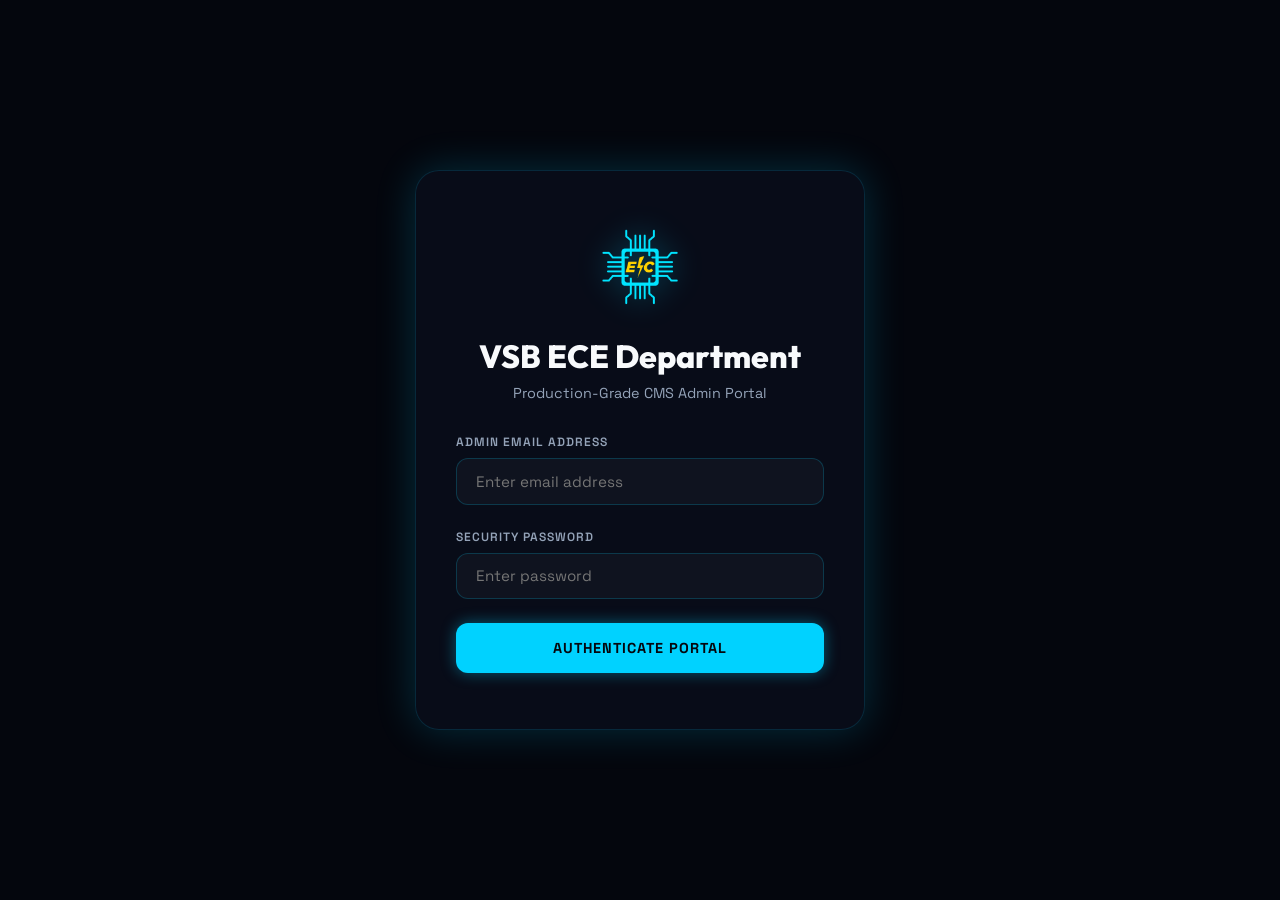
==== admin.html @ 3b93ac90 "feat(coordinators): replace coordinator role with phone number and email id" ====
<!DOCTYPE html>
<html lang="en">
<head>
    <meta charset="UTF-8">
    <meta name="viewport" content="width=device-width, initial-scale=1.0">
    <title>Production-Grade CMS Admin Dashboard | VSB ECE</title>
    <link href="https://fonts.googleapis.com/css2?family=Outfit:wght@300;400;500;600;700;800;900&family=Space+Grotesk:wght@300;400;500;600;700&display=swap" rel="stylesheet">
    <style>
        :root {
            --bg-dark: #05070e;
            --bg-card: rgba(10, 16, 30, 0.7);
            --border-card: rgba(0, 210, 255, 0.15);
            --accent-blue: #0055ff;
            --accent-cyan: #00d2ff;
            --accent-green: #10b981;
            --accent-red: #ef4444;
            --text-primary: #f8fafc;
            --text-secondary: #94a3b8;
            --text-glow: 0 0 15px rgba(0, 210, 255, 0.4);
            --card-glow: 0 10px 30px rgba(0, 0, 0, 0.6);
        }

        * {
            margin: 0;
            padding: 0;
            box-sizing: border-box;
            font-family: 'Space Grotesk', sans-serif;
        }

        body {
            background-color: var(--bg-dark);
            color: var(--text-primary);
            overflow-x: hidden;
            display: flex;
            min-height: 100vh;
        }

        /* Background grid effect */
        body::before {
            content: "";
            position: fixed;
            top: 0;
            left: 0;
            width: 100%;
            height: 100%;
            background: linear-gradient(rgba(0, 210, 255, 0.02) 1px, transparent 1px),
                        linear-gradient(90deg, rgba(0, 210, 255, 0.02) 1px, transparent 1px);
            background-size: 30px 30px;
            pointer-events: none;
            z-index: -1;
        }

        /* 1. Login View Overlay */
        #login-overlay {
            position: fixed;
            top: 0;
            left: 0;
            width: 100vw;
            height: 100vh;
            background: rgba(5, 7, 14, 0.95);
            -webkit-backdrop-filter: blur(20px);
            backdrop-filter: blur(20px);
            z-index: 2000;
            display: flex;
            align-items: center;
            justify-content: center;
        }

        .login-card {
            background: var(--bg-card);
            border: 1px solid var(--border-card);
            border-radius: 24px;
            padding: 3.5rem 2.5rem;
            max-width: 450px;
            width: 90%;
            box-shadow: 0 0 40px rgba(0, 210, 255, 0.2);
            text-align: center;
        }

        .login-card h2 {
            font-family: 'Outfit', sans-serif;
            font-size: 2rem;
            font-weight: 800;
            color: var(--text-primary);
            margin-bottom: 0.5rem;
        }

        .login-card p {
            color: var(--text-secondary);
            font-size: 0.9rem;
            margin-bottom: 2rem;
        }

        .form-group {
            margin-bottom: 1.5rem;
            text-align: left;
        }

        .form-group label {
            display: block;
            font-size: 0.75rem;
            text-transform: uppercase;
            letter-spacing: 1px;
            margin-bottom: 0.5rem;
            color: var(--text-secondary);
            font-weight: 600;
        }

        .form-control {
            width: 100%;
            background: rgba(255, 255, 255, 0.03);
            border: 1px solid rgba(0, 210, 255, 0.2);
            border-radius: 12px;
            padding: 0.8rem 1.2rem;
            color: var(--text-primary);
            font-size: 0.95rem;
            transition: all 0.3s ease;
        }

        .form-control:focus {
            outline: none;
            border-color: var(--accent-cyan);
            background: rgba(0, 210, 255, 0.05);
            box-shadow: var(--text-glow);
        }

        /* Remove default number input spinner up/down arrows */
        input[type="number"]::-webkit-inner-spin-button,
        input[type="number"]::-webkit-outer-spin-button {
            -webkit-appearance: none !important;
            margin: 0 !important;
        }

        input[type="number"] {
            -moz-appearance: textfield !important;
            appearance: textfield !important;
        }

        .btn-submit {
            background: var(--accent-cyan);
            color: var(--bg-dark);
            border: none;
            padding: 1rem 2rem;
            border-radius: 12px;
            font-weight: 800;
            text-transform: uppercase;
            font-size: 0.9rem;
            letter-spacing: 1px;
            cursor: pointer;
            width: 100%;
            transition: all 0.3s ease;
            box-shadow: var(--text-glow);
        }

        .btn-submit:hover {
            background: #fff;
            box-shadow: 0 0 25px #fff;
        }

        /* 2. Main Dashboard Interface */
        #dashboard-container {
            display: none; /* Shown after successful login */
            width: 100%;
            min-height: 100vh;
        }

        /* Sidebar Navigation */
        .sidebar {
            width: 280px;
            background: rgba(10, 16, 30, 0.9);
            border-right: 1px solid var(--border-card);
            padding: 2rem 1.5rem;
            display: flex;
            flex-direction: column;
            flex-shrink: 0;
            position: fixed;
            height: 100vh;
            top: 0;
            left: 0;
            z-index: 100;
        }

        .sidebar-header {
            display: flex;
            align-items: center;
            gap: 1rem;
            margin-bottom: 3rem;
            padding-bottom: 1.5rem;
            border-bottom: 1px solid rgba(255, 255, 255, 0.05);
        }

        .sidebar-header img {
            width: 40px;
            height: 40px;
        }

        .sidebar-header h1 {
            font-family: 'Outfit', sans-serif;
            font-size: 1.3rem;
            font-weight: 800;
            letter-spacing: 0.5px;
            color: var(--text-primary);
        }

        .sidebar-menu {
            list-style: none;
            display: flex;
            flex-direction: column;
            gap: 0.5rem;
            flex-grow: 1;
        }

        .sidebar-item button {
            width: 100%;
            background: transparent;
            border: none;
            color: var(--text-secondary);
            padding: 0.9rem 1.2rem;
            border-radius: 12px;
            text-align: left;
            font-size: 0.95rem;
            font-weight: 600;
            cursor: pointer;
            display: flex;
            align-items: center;
            gap: 1rem;
            transition: all 0.3s ease;
        }

        .sidebar-item button:hover {
            color: var(--accent-cyan);
            background: rgba(0, 210, 255, 0.03);
        }

        .sidebar-item.active button {
            color: var(--bg-dark);
            background: var(--accent-cyan);
            box-shadow: var(--text-glow);
        }

        .sidebar-footer {
            margin-top: auto;
            padding-top: 1.5rem;
            border-top: 1px solid rgba(255, 255, 255, 0.05);
            display: flex;
            flex-direction: column;
            gap: 1rem;
        }

        .admin-profile {
            display: flex;
            align-items: center;
            gap: 1rem;
        }

        .admin-profile img {
            width: 44px;
            height: 44px;
            border-radius: 50%;
            border: 2px solid var(--accent-cyan);
        }

        .admin-profile-info h4 {
            font-size: 0.9rem;
            font-weight: 700;
        }

        .admin-profile-info p {
            font-size: 0.75rem;
            color: var(--accent-cyan);
            font-weight: bold;
        }

        .btn-logout {
            width: 100%;
            background: rgba(239, 68, 68, 0.1);
            border: 1px solid var(--accent-red);
            color: var(--accent-red);
            padding: 0.6rem;
            border-radius: 8px;
            font-size: 0.85rem;
            font-weight: 700;
            cursor: pointer;
            transition: all 0.3s ease;
        }

        .btn-logout:hover {
            background: var(--accent-red);
            color: white;
        }

        /* Content Panel Wrapper */
        .main-content {
            margin-left: 280px;
            flex-grow: 1;
            padding: 3rem;
            min-height: 100vh;
        }

        .content-header {
            display: flex;
            justify-content: space-between;
            align-items: center;
            margin-bottom: 3rem;
            border-bottom: 1px solid rgba(255, 255, 255, 0.05);
            padding-bottom: 1.5rem;
        }

        .content-header h2 {
            font-family: 'Outfit', sans-serif;
            font-size: 2.2rem;
            font-weight: 800;
        }

        .publish-bar {
            display: flex;
            gap: 1rem;
        }

        .btn-publish {
            background: var(--accent-green);
            color: var(--bg-dark);
            border: none;
            padding: 0.75rem 1.75rem;
            border-radius: 30px;
            font-weight: 800;
            font-size: 0.9rem;
            cursor: pointer;
            box-shadow: 0 0 15px rgba(16, 185, 129, 0.3);
            transition: all 0.3s ease;
        }

        .btn-publish:hover {
            background: #fff;
            color: var(--bg-dark);
            box-shadow: 0 0 25px #fff;
        }

        .btn-preview {
            background: rgba(0, 210, 255, 0.1);
            border: 1px solid var(--accent-cyan);
            color: var(--accent-cyan);
            padding: 0.75rem 1.75rem;
            border-radius: 30px;
            font-weight: 700;
            font-size: 0.9rem;
            cursor: pointer;
            transition: all 0.3s ease;
        }

        .btn-preview:hover {
            background: var(--accent-cyan);
            color: var(--bg-dark);
            box-shadow: var(--text-glow);
        }

        /* Workspace Panels */
        .workspace-panel {
            display: none; /* Shown dynamically depending on active tab */
            animation: fadeIn 0.4s ease;
        }

        .workspace-panel.active {
            display: block;
        }

        .card {
            background: var(--bg-card);
            border: 1px solid var(--border-card);
            border-radius: 20px;
            padding: 2.5rem;
            margin-bottom: 2rem;
            box-shadow: var(--card-glow);
        }

        .card h3 {
            font-family: 'Outfit', sans-serif;
            font-size: 1.4rem;
            font-weight: 700;
            margin-bottom: 1.5rem;
            color: var(--accent-cyan);
            border-bottom: 1px solid rgba(255, 255, 255, 0.05);
            padding-bottom: 0.5rem;
        }

        .input-row {
            display: grid;
            grid-template-columns: 1fr 1fr;
            gap: 1.5rem;
            margin-bottom: 1.5rem;
        }

        /* Photo Upload Workspace Widgets */
        .photo-uploader-widget {
            display: flex;
            gap: 2rem;
            align-items: center;
            background: rgba(0, 210, 255, 0.02);
            border: 1px dashed rgba(0, 210, 255, 0.2);
            border-radius: 16px;
            padding: 1.5rem;
            margin-bottom: 1.5rem;
        }

        .photo-preview-circle {
            width: 100px;
            height: 100px;
            border-radius: 50%;
            border: 2px solid var(--accent-cyan);
            box-shadow: var(--text-glow);
            overflow: hidden;
            display: flex;
            align-items: center;
            justify-content: center;
            background: rgba(255, 255, 255, 0.02);
            flex-shrink: 0;
        }

        .photo-preview-circle img {
            width: 100%;
            height: 100%;
            object-fit: cover;
        }

        .photo-preview-initials {
            font-size: 1.8rem;
            font-weight: 700;
            color: var(--accent-cyan);
        }

        .photo-upload-controls {
            display: flex;
            flex-direction: column;
            gap: 0.75rem;
        }

        .btn-upload-file {
            background: var(--accent-cyan);
            color: var(--bg-dark);
            border: none;
            padding: 0.5rem 1.25rem;
            border-radius: 8px;
            font-size: 0.85rem;
            font-weight: 700;
            cursor: pointer;
            transition: all 0.3s ease;
            text-align: center;
            display: inline-block;
        }

        .btn-upload-file:hover {
            background: white;
            box-shadow: var(--text-glow);
        }

        .btn-clear-photo {
            background: rgba(239, 68, 68, 0.1);
            border: 1px solid var(--accent-red);
            color: var(--accent-red);
            padding: 0.5rem 1.25rem;
            border-radius: 8px;
            font-size: 0.85rem;
            font-weight: 700;
            cursor: pointer;
            transition: all 0.3s ease;
        }

        .btn-clear-photo:hover {
            background: var(--accent-red);
            color: white;
        }

        /* Dynamically Added Cards Lists (Posters, Downloads) */
        .cms-list-grid {
            display: grid;
            grid-template-columns: 1fr;
            gap: 1.5rem;
        }

        .cms-list-item {
            background: rgba(255, 255, 255, 0.02);
            border: 1px solid rgba(255, 255, 255, 0.05);
            border-radius: 16px;
            padding: 1.5rem;
            display: flex;
            gap: 1.5rem;
            align-items: center;
            position: relative;
            transition: all 0.3s ease;
        }

        .cms-list-item:hover {
            border-color: var(--accent-cyan);
            background: rgba(0, 210, 255, 0.02);
        }

        .cms-list-img-preview {
            width: 100px;
            height: 100px;
            border-radius: 12px;
            border: 1px solid rgba(255, 255, 255, 0.1);
            object-fit: cover;
            flex-shrink: 0;
            background: #060913;
        }

        .cms-list-fields {
            flex-grow: 1;
            display: grid;
            grid-template-columns: 1fr 1fr;
            gap: 1rem;
        }

        .btn-delete-list-item {
            background: rgba(239, 68, 68, 0.15);
            border: 1px solid var(--accent-red);
            color: var(--accent-red);
            width: 40px;
            height: 40px;
            border-radius: 50%;
            display: flex;
            align-items: center;
            justify-content: center;
            cursor: pointer;
            transition: all 0.3s ease;
            flex-shrink: 0;
        }

        .btn-delete-list-item:hover {
            background: var(--accent-red);
            color: white;
            transform: scale(1.08);
        }

        .btn-add-list-item {
            background: transparent;
            border: 1.5px dashed var(--accent-cyan);
            color: var(--accent-cyan);
            padding: 1rem;
            border-radius: 16px;
            font-weight: 700;
            font-size: 0.95rem;
            cursor: pointer;
            width: 100%;
            display: flex;
            align-items: center;
            justify-content: center;
            gap: 0.5rem;
            transition: all 0.3s ease;
            margin-top: 1rem;
        }

        .btn-add-list-item:hover {
            background: rgba(0, 210, 255, 0.05);
            box-shadow: var(--text-glow);
        }

        /* Overview Stats Widgets */
        .stats-grid {
            display: grid;
            grid-template-columns: repeat(4, 1fr);
            gap: 1.5rem;
            margin-bottom: 2.5rem;
        }

        .stat-card {
            background: var(--bg-card);
            border: 1px solid var(--border-card);
            border-radius: 16px;
            padding: 1.5rem;
            text-align: center;
        }

        .stat-card h4 {
            font-size: 0.8rem;
            text-transform: uppercase;
            color: var(--text-secondary);
            margin-bottom: 0.5rem;
            letter-spacing: 0.5px;
        }

        .stat-card p {
            font-size: 2rem;
            font-weight: 800;
            color: var(--accent-cyan);
            text-shadow: var(--text-glow);
        }

        /* Textarea helper */
        textarea.form-control {
            resize: vertical;
            min-height: 100px;
        }

        /* Alert Messages Notification banner */
        #notification-banner {
            position: fixed;
            bottom: 2rem;
            right: 2rem;
            background: var(--accent-green);
            color: var(--bg-dark);
            padding: 1.25rem 2.5rem;
            border-radius: 12px;
            font-weight: 800;
            z-index: 3000;
            box-shadow: 0 10px 30px rgba(16, 185, 129, 0.4);
            display: none;
            animation: slideIn 0.3s ease;
        }

        @keyframes fadeIn {
            from { opacity: 0; transform: translateY(8px); }
            to { opacity: 1; transform: translateY(0); }
        }

        @keyframes slideIn {
            from { transform: translateX(100%); opacity: 0; }
            to { transform: translateX(0); opacity: 1; }
        }

        /* 3. Mobile Responsive Design for Admin Dashboard */
        @media (max-width: 768px) {
            body {
                flex-direction: column !important;
            }
            
            .sidebar {
                width: 100% !important;
                height: auto !important;
                position: relative !important;
                border-right: none !important;
                border-bottom: 1px solid var(--border-card) !important;
                padding: 1.25rem 1rem !important;
            }
            
            .sidebar-header {
                margin-bottom: 1.25rem !important;
                padding-bottom: 0.75rem !important;
                justify-content: center !important;
            }
            
            .sidebar-menu {
                flex-direction: row !important;
                overflow-x: auto !important;
                padding-bottom: 0.5rem !important;
                gap: 0.5rem !important;
                scrollbar-width: none;
                -webkit-overflow-scrolling: touch;
            }
            
            .sidebar-menu::-webkit-scrollbar {
                display: none;
            }
            
            .sidebar-item button {
                padding: 0.6rem 1rem !important;
                font-size: 0.85rem !important;
                white-space: nowrap !important;
            }
            
            .sidebar-footer {
                display: none !important; /* Hide profile photo/info to save vertical space on mobile */
            }
            
            .main-content {
                margin-left: 0 !important;
                padding: 1.5rem 1rem !important;
                min-height: auto !important;
            }
            
            .content-header {
                flex-direction: column !important;
                align-items: flex-start !important;
                gap: 1rem !important;
                margin-bottom: 1.5rem !important;
                padding-bottom: 1rem !important;
            }
            
            .publish-bar {
                width: 100% !important;
                display: flex !important;
                gap: 0.5rem !important;
            }
            
            .publish-bar button {
                flex: 1 !important;
                font-size: 0.8rem !important;
                padding: 0.65rem !important;
            }
            
            .stats-grid {
                grid-template-columns: repeat(2, 1fr) !important;
                gap: 0.75rem !important;
                margin-bottom: 1.5rem !important;
            }
            
            .stat-card {
                padding: 1rem !important;
            }
            
            .stat-card p {
                font-size: 1.6rem !important;
            }
            
            .card {
                padding: 1.25rem !important;
                margin-bottom: 1rem !important;
            }
            
            /* List widgets on mobile */
            .cms-list-item {
                flex-direction: column !important;
                align-items: stretch !important;
                gap: 1rem !important;
                padding: 1rem !important;
            }
            
            .cms-list-img-preview {
                width: 100% !important;
                height: 180px !important;
                margin-right: 0 !important;
                margin-bottom: 0.5rem !important;
            }
            
            .cms-list-fields {
                grid-template-columns: 1fr !important;
                gap: 0.75rem !important;
            }
            
            .btn-delete-list-item {
                align-self: flex-end !important;
            }
        }
    </style>
</head>
<body>

    <!-- 1. Secure Login Overlay screen -->
    <div id="login-overlay">
        <div class="login-card">
            <img src="assets/ece-logo.png" alt="ECE Logo" style="width: 80px; margin-bottom: 1.5rem; filter: drop-shadow(var(--text-glow));">
            <h2>VSB ECE Department</h2>
            <p>Production-Grade CMS Admin Portal</p>
            <form id="cmsLoginForm" onsubmit="handleCmsLogin(event)">
                <div class="form-group">
                    <label for="cms-username">Admin Email Address</label>
                    <input type="text" id="cms-username" required class="form-control" placeholder="Enter email address">
                </div>
                <div class="form-group">
                    <label for="cms-password">Security Password</label>
                    <input type="password" id="cms-password" required class="form-control" placeholder="Enter password">
                </div>
                <button type="submit" class="btn-submit">Authenticate Portal</button>
            </form>
        </div>
    </div>

    <!-- 2. Main Dashboard Interface Wrapper -->
    <div id="dashboard-container">
        <!-- Dashboard Sidebar Navigation -->
        <div class="sidebar">
            <div class="sidebar-header">
                <img src="assets/ece-logo.png" alt="ECE Logo">
                <div>
                    <h1>VSB ECE CMS</h1>
                    <span style="font-size: 0.65rem; text-transform: uppercase; color: var(--accent-cyan); font-weight: bold; letter-spacing: 0.5px;">Production Admin</span>
                </div>
            </div>

            <ul class="sidebar-menu">
                <li class="sidebar-item active" data-tab="overview"><button onclick="switchCmsTab('overview')">📊 Dashboard Overview</button></li>
                <li class="sidebar-item" data-tab="header-hero"><button onclick="switchCmsTab('header-hero')">🏛️ Header & Hero</button></li>
                <li class="sidebar-item" data-tab="about-info"><button onclick="switchCmsTab('about-info')">📖 About & Info Tabs</button></li>
                <li class="sidebar-item" data-tab="flyers"><button onclick="switchCmsTab('flyers')">🎟️ Event Flyers</button></li>
                <li class="sidebar-item" data-tab="downloads"><button onclick="switchCmsTab('downloads')">📂 Downloads Grid</button></li>
                <li class="sidebar-item" data-tab="faculty"><button onclick="switchCmsTab('faculty')">🎓 HOD & Coordinator</button></li>
                <li class="sidebar-item" data-tab="quiz-results"><button onclick="switchCmsTab('quiz-results')">📝 Technical MCQ</button></li>
                <li class="sidebar-item" data-tab="club-activity"><button onclick="switchCmsTab('club-activity')">🔌 Club Activity</button></li>
                <li class="sidebar-item" data-tab="system"><button onclick="switchCmsTab('system')">⚙️ Database Setup</button></li>
            </ul>

            <div class="sidebar-footer">
                <div class="admin-profile">
                    <img id="admin-avatar-display" src="assets/ece-logo.png" alt="Admin Avatar">
                    <div class="admin-profile-info">
                        <h4>ECE Admin Office</h4>
                        <p>Status: Active Mode</p>
                    </div>
                </div>
                <button class="btn-logout" onclick="handleCmsLogout()">Secure Logout</button>
            </div>
        </div>

        <!-- Main CMS Editing Panel -->
        <div class="main-content">
            <div class="content-header">
                <div>
                    <h2 id="cms-tab-title">Dashboard Overview</h2>
                    <p style="font-size: 0.85rem; color: var(--text-secondary); margin-top: 0.25rem;">Manage and update all site elements programmatically.</p>
                </div>
                <div class="publish-bar">
                    <button class="btn-preview" onclick="previewLiveWebsite()">👁️ Preview Site</button>
                    <button class="btn-publish" onclick="publishCmsChanges()">💾 Save & Sync Changes</button>
                </div>
            </div>

            <!-- Tab PANEL 1: Overview Dashboard -->
            <div id="panel-overview" class="workspace-panel active">
                <div class="stats-grid">
                    <div class="stat-card">
                        <h4>Event Flyers</h4>
                        <p id="stat-flyers-count">0</p>
                    </div>
                    <div class="stat-card">
                        <h4>Download Files</h4>
                        <p id="stat-files-count">0</p>
                    </div>
                    <div class="stat-card">
                        <h4>HOD Slots</h4>
                        <p>2</p>
                    </div>
                    <div class="stat-card">
                        <h4>Coordinators</h4>
                        <p>5</p>
                    </div>
                </div>

                <div class="card">
                    <h3>📢 Quick Operations Control Panel</h3>
                    <p style="line-height: 1.6; color: var(--text-secondary); margin-bottom: 1.5rem;">Welcome to the production grade content management system dashboard. Here you can edit titles, upload event brochures, add new downloads, change coordinator profiles, and configure your live Supabase sync variables. Changes saved here will instantly serialize back to `index.html` on your local host, sync to Supabase, and push updates to your GitHub repository.</p>
                    <div style="display: flex; gap: 1rem;">
                        <button class="btn-submit" style="width: auto; padding: 0.75rem 2rem;" onclick="switchCmsTab('flyers')">Manage Active Event Flyer</button>
                        <button class="btn-preview" onclick="switchCmsTab('downloads')">Manage Downloads Directory</button>
                    </div>
                </div>
            </div>

            <!-- Tab PANEL 2: Header & Hero -->
            <div id="panel-header-hero" class="workspace-panel">
                <div class="card">
                    <h3>🏛️ College Header Identifiers</h3>
                    <div class="form-group">
                        <label for="field-header-name">College Name Header</label>
                        <input type="text" id="field-header-name" class="form-control">
                    </div>
                    <div class="form-group">
                        <label for="field-header-auth">Autonomous Affiliation Subtitle</label>
                        <input type="text" id="field-header-auth" class="form-control">
                    </div>
                    <div class="input-row">
                        <div class="form-group">
                            <label for="field-header-appr">Approved Details Text</label>
                            <input type="text" id="field-header-appr" class="form-control">
                        </div>
                        <div class="form-group">
                            <label for="field-header-nba">Accreditation NBA / NAAC Line</label>
                            <input type="text" id="field-header-nba" class="form-control">
                        </div>
                    </div>
                </div>

                <div class="card">
                    <h3>📝 Footer Copyright & Credits</h3>
                    <div class="form-group">
                        <label for="field-footer-copyright">Footer Copyright / Credit Text Line</label>
                        <input type="text" id="field-footer-copyright" class="form-control">
                    </div>
                    <div class="form-group">
                        <label for="field-footer-creators">Web Creators Credits line (displayed in small font)</label>
                        <input type="text" id="field-footer-creators" class="form-control">
                    </div>
                </div>

                <div class="card">
                    <h3>🚀 Hero Landing Area</h3>
                    <div class="form-group">
                        <label for="field-hero-title">Main Hero Landing Title</label>
                        <input type="text" id="field-hero-title" class="form-control">
                    </div>
                    <div class="form-group">
                        <label for="field-hero-subtitle">Hero Description Paragraph Text</label>
                        <textarea id="field-hero-subtitle" class="form-control"></textarea>
                    </div>
                </div>

                <div class="card">
                    <h3>🎓 Certificate Generator Integration</h3>
                    <div class="form-group">
                        <label for="field-cert-link">Certificate Portal Redirection URL</label>
                        <input type="text" id="field-cert-link" class="form-control">
                    </div>
                    <div class="form-group">
                        <label for="field-cert-placeholder">Certificate Card Display Name Placeholder</label>
                        <input type="text" id="field-cert-placeholder" class="form-control">
                    </div>
                </div>
            </div>

            <!-- Tab PANEL 3: About & Info Tabs -->
            <div id="panel-about-info" class="workspace-panel">
                <div class="card">
                    <h3>📖 About Department Info Card</h3>
                    <div class="form-group">
                        <label for="field-about-text">About Section Text (Markdown / HTML elements allowed)</label>
                        <textarea id="field-about-text" class="form-control" style="min-height: 200px;"></textarea>
                    </div>
                </div>

                <div class="card">
                    <h3>🎯 Vision & Mission Statements</h3>
                    <div class="form-group">
                        <label for="field-vision-text">👁️ Department Vision Text</label>
                        <textarea id="field-vision-text" class="form-control"></textarea>
                    </div>
                    <div class="form-group">
                        <label for="field-mission-list">🚀 Department Mission List (Paste each bullet point as HTML `<li>` tag)</label>
                        <textarea id="field-mission-list" class="form-control" style="min-height: 150px;"></textarea>
                    </div>
                </div>

                <div class="card">
                    <h3>🔌 Club Activities Details</h3>
                    <div class="form-group">
                        <label for="field-club-title">Club Name / Title</label>
                        <input type="text" id="field-club-title" class="form-control">
                    </div>
                    <div class="form-group">
                        <label for="field-club-desc">Club Description</label>
                        <textarea id="field-club-desc" class="form-control"></textarea>
                    </div>
                </div>

                <div class="card">
                    <h3>🔌 Manage Club Activity Challenges & Rounds</h3>
                    <p style="color: var(--text-secondary); font-size: 0.85rem; margin-bottom: 1.5rem;">Configure the active rounds for the club activities modal. You can add infinite rounds, define them as a redirect link or an interactive code simulation challenge, and delete/reorder rounds dynamically.</p>
                    
                    <div class="cms-list-grid" id="cms-activity-rounds-list">
                        <!-- Dynamic rounds list populated by JS -->
                    </div>
                    
                    <button type="button" class="btn-add-list-item" onclick="cmsAddActivityRoundSlot()">➕ Add Additional Activity Round</button>
                </div>

                <div class="card">
                    <h3>🎓 Program Intake Seats</h3>
                    <div class="input-row">
                        <div class="form-group">
                            <label for="field-intake-ug-title">UG Intake Card Title</label>
                            <input type="text" id="field-intake-ug-title" class="form-control">
                        </div>
                        <div class="form-group">
                            <label for="field-intake-ug-text">UG Intake Card Seats Text</label>
                            <input type="text" id="field-intake-ug-text" class="form-control">
                        </div>
                    </div>
                    <div class="input-row">
                        <div class="form-group">
                            <label for="field-intake-pg-title">PG Intake Card Title</label>
                            <input type="text" id="field-intake-pg-title" class="form-control">
                        </div>
                        <div class="form-group">
                            <label for="field-intake-pg-text">PG Intake Card Seats Text</label>
                            <input type="text" id="field-intake-pg-text" class="form-control">
                        </div>
                    </div>
                </div>

                <div class="card">
                    <h3>📊 Student Strength Table Editor</h3>
                    <div class="cms-list-grid" id="cms-strength-list">
                        <!-- Dynamic rows generated by JS -->
                    </div>
                    <button type="button" class="btn-add-list-item" onclick="cmsAddStrengthRow()">➕ Add Student Strength Row</button>
                </div>

                <div class="card">
                    <h3>🤝 Department MOUs Table Editor</h3>
                    <div class="cms-list-grid" id="cms-mou-list">
                        <!-- Dynamic rows generated by JS -->
                    </div>
                    <button type="button" class="btn-add-list-item" onclick="cmsAddMouRow()">➕ Add Department MOU Row</button>
                </div>

                <div class="card">
                    <h3>🏅 ISTE Memberships Table Editor</h3>
                    <div class="cms-list-grid" id="cms-iste-list">
                        <!-- Dynamic rows generated by JS -->
                    </div>
                    <button type="button" class="btn-add-list-item" onclick="cmsAddIsteRow()">➕ Add ISTE Membership Row</button>
                </div>
            </div>

            <!-- Tab PANEL 4: Event Flyers (Carousel slot editor) -->
            <div id="panel-flyers" class="workspace-panel">
                <div class="card" style="margin-bottom: 1.5rem; display: flex; align-items: center; justify-content: space-between; gap: 1.5rem; flex-wrap: wrap; background: rgba(0, 210, 255, 0.02); border-color: rgba(0, 210, 255, 0.15);">
                    <div>
                        <h4 style="margin: 0; color: var(--accent-cyan); font-family: 'Outfit', sans-serif;">🔒 Event Registration Access Control</h4>
                        <p style="margin: 0.25rem 0 0 0; font-size: 0.8rem; color: var(--text-secondary);">Lock or unlock public event registrations for students.</p>
                    </div>
                    <div style="display: flex; gap: 1rem; align-items: center;">
                        <div style="display: flex; align-items: center; gap: 0.5rem; background: rgba(255,255,255,0.02); padding: 0.5rem 1rem; border-radius: 8px; border: 1px solid rgba(255,255,255,0.08);">
                            <span style="font-size: 0.85rem; font-weight: bold; color: #fff;">Registration Status:</span>
                            <span id="label-lock-register" style="font-size: 0.8rem; font-weight: bold; color: #4ade80;">UNLOCKED</span>
                            <button type="button" class="btn-preview" id="btn-toggle-lock-register" style="margin: 0; padding: 0.3rem 0.8rem; font-size: 0.75rem;" onclick="toggleRegisterLock()">Lock</button>
                        </div>
                    </div>
                </div>

                <div class="card">
                    <h3>🎟️ Manage Carousel Event Flyers</h3>
                    <p style="color: var(--text-secondary); font-size: 0.85rem; margin-bottom: 1.5rem;">List of active slots in the 1:1 ratio carousel. You can add infinite slides, edit text values, upload local flyer image, or paste external URL links.</p>
                    
                    <div class="cms-list-grid" id="cms-posters-list">
                        <!-- Dynamic elements populated by JS -->
                    </div>
                    
                    <div style="display: flex; gap: 1rem; margin-top: 1.5rem; flex-wrap: wrap;">
                        <button class="btn-add-list-item" style="flex: 1; margin-top: 0;" onclick="cmsAddPosterCardSlot()">➕ Add Additional Event Poster Slide</button>
                        <button class="btn-publish" style="flex: 1; padding: 0.9rem 1.75rem; border-radius: 12px; font-size: 0.95rem; font-weight: 800; cursor: pointer;" onclick="publishCmsChanges()">💾 Save & Publish Event Flyers</button>
                    </div>
                </div>
            </div>

            <!-- Tab PANEL 5: Downloads Grid -->
            <div id="panel-downloads" class="workspace-panel">
                <!-- Curriculum Syllabus Section -->
                <div class="card" style="margin-bottom: 2rem;">
                    <h3>📄 Curriculum Syllabus Files</h3>
                    <p style="color: var(--text-secondary); font-size: 0.85rem; margin-bottom: 1.5rem;">Manage documents for the 'Curriculum Syllabus' topic.</p>
                    <div class="cms-list-grid" id="cms-dl-list-syllabus">
                        <!-- Dynamic syllabus elements populated by JS -->
                    </div>
                    <button class="btn-add-list-item" onclick="cmsAddDownloadFileToCategory('syllabus')">➕ Add Syllabus Document</button>
                </div>

                <!-- Department Newsletter Section -->
                <div class="card" style="margin-bottom: 2rem;">
                    <h3>📰 Department Newsletter Files</h3>
                    <p style="color: var(--text-secondary); font-size: 0.85rem; margin-bottom: 1.5rem;">Manage documents for the 'Department Newsletter' topic.</p>
                    <div class="cms-list-grid" id="cms-dl-list-newsletter">
                        <!-- Dynamic newsletter elements populated by JS -->
                    </div>
                    <button class="btn-add-list-item" onclick="cmsAddDownloadFileToCategory('newsletter')">➕ Add Newsletter Document</button>
                </div>

                <!-- Academic Planning Section -->
                <div class="card" style="margin-bottom: 2rem;">
                    <h3>📊 Academic Planning Files</h3>
                    <p style="color: var(--text-secondary); font-size: 0.85rem; margin-bottom: 1.5rem;">Manage documents for the 'Academic Planning' topic.</p>
                    <div class="cms-list-grid" id="cms-dl-list-academic">
                        <!-- Dynamic academic elements populated by JS -->
                    </div>
                    <button class="btn-add-list-item" onclick="cmsAddDownloadFileToCategory('academic')">➕ Add Academic Planner</button>
                </div>

                <!-- Previous ECE Events Section -->
                <div class="card" style="margin-bottom: 2rem;">
                    <h3>🏆 Previous ECE Events Files</h3>
                    <p style="color: var(--text-secondary); font-size: 0.85rem; margin-bottom: 1.5rem;">Manage documents for the 'Previous ECE Events' topic.</p>
                    <div class="cms-list-grid" id="cms-dl-list-events">
                        <!-- Dynamic events elements populated by JS -->
                    </div>
                    <button class="btn-add-list-item" onclick="cmsAddDownloadFileToCategory('events')">➕ Add Event Report</button>
                </div>
            </div>

            <!-- Tab PANEL 6: HOD & Coordinator -->
            <div id="panel-faculty" class="workspace-panel">
                <!-- HOD Slots -->
                <div class="card">
                    <h3>👨‍🏫 Primary Head of Department (HOD 1)</h3>
                    <div class="photo-uploader-widget">
                        <div class="photo-preview-circle">
                            <img id="preview-hod-photo" src="" alt="HOD Photo" style="display:none;">
                            <span id="preview-hod-initials" class="photo-preview-initials">PA</span>
                        </div>
                        <div class="photo-upload-controls">
                            <label class="btn-upload-file">
                                📤 Choose Profile Photo File
                                <input type="file" id="upload-hod-photo" accept="image/*" style="display:none;" onchange="handleCmsPhotoUploader(event, 'hod-photo-img', 'hod-avatar-emoji', 'preview-hod-photo', 'preview-hod-initials')">
                            </label>
                            <button class="btn-clear-photo" onclick="clearCmsProfilePhoto('hod-photo-img', 'hod-avatar-emoji', 'preview-hod-photo', 'preview-hod-initials')">🗑️ Reset to Initials Placeholder</button>
                        </div>
                    </div>
                    <div class="input-row">
                        <div class="form-group">
                            <label for="field-hod-name">HOD 1 Name</label>
                            <input type="text" id="field-hod-name" class="form-control">
                        </div>
                        <div class="form-group">
                            <label for="field-hod-designation">Designation Subtitle</label>
                            <input type="text" id="field-hod-designation" class="form-control">
                        </div>
                    </div>
                    <div class="form-group">
                        <label for="field-hod-msg">HOD message speech</label>
                        <textarea id="field-hod-msg" class="form-control"></textarea>
                    </div>
                    <div class="input-row">
                        <div class="form-group">
                            <label for="field-hod-research">Research Areas</label>
                            <input type="text" id="field-hod-research" class="form-control">
                        </div>
                        <div class="form-group">
                            <label for="field-hod-email">Contact Office Email</label>
                            <input type="text" id="field-hod-email" class="form-control">
                        </div>
                    </div>
                </div>

                <div class="card">
                    <h3>👩‍🏫 Head of Department Slot 2 (HOD 2)</h3>
                    <div class="photo-uploader-widget">
                        <div class="photo-preview-circle">
                            <img id="preview-hod-photo-2" src="" alt="HOD Photo" style="display:none;">
                            <span id="preview-hod-initials-2" class="photo-preview-initials">VJ</span>
                        </div>
                        <div class="photo-upload-controls">
                            <label class="btn-upload-file">
                                📤 Choose Profile Photo File
                                <input type="file" id="upload-hod-photo-2" accept="image/*" style="display:none;" onchange="handleCmsPhotoUploader(event, 'hod-photo-img-2', 'hod-avatar-emoji-2', 'preview-hod-photo-2', 'preview-hod-initials-2')">
                            </label>
                            <button class="btn-clear-photo" onclick="clearCmsProfilePhoto('hod-photo-img-2', 'hod-avatar-emoji-2', 'preview-hod-photo-2', 'preview-hod-initials-2')">🗑️ Reset to Initials Placeholder</button>
                        </div>
                    </div>
                    <div class="input-row">
                        <div class="form-group">
                            <label for="field-hod-name-2">HOD 2 Name</label>
                            <input type="text" id="field-hod-name-2" class="form-control">
                        </div>
                        <div class="form-group">
                            <label for="field-hod-designation-2">Designation Subtitle</label>
                            <input type="text" id="field-hod-designation-2" class="form-control">
                        </div>
                    </div>
                    <div class="form-group">
                        <label for="field-hod-msg-2">HOD message speech</label>
                        <textarea id="field-hod-msg-2" class="form-control"></textarea>
                    </div>
                    <div class="input-row">
                        <div class="form-group">
                            <label for="field-hod-research-2">Research Areas</label>
                            <input type="text" id="field-hod-research-2" class="form-control">
                        </div>
                        <div class="form-group">
                            <label for="field-hod-email-2">Contact Office Email</label>
                            <input type="text" id="field-hod-email-2" class="form-control">
                        </div>
                    </div>
                </div>

                <!-- Student Coordinators Section -->
                <div class="card">
                    <h3>👥 Student Coordinators Manager</h3>
                    <p style="color: var(--text-secondary); font-size: 0.85rem; margin-bottom: 1.5rem;">Manage dynamic student coordinators. You can edit names, year groups, phone numbers, email IDs, upload custom photos, or delete/add new coordinators dynamically.</p>
                    
                    <div class="cms-list-grid" id="cms-coordinators-list">
                        <!-- Dynamic coordinator widgets populated by JS -->
                    </div>
                    
                    <button type="button" class="btn-add-list-item" onclick="cmsAddCoordinatorSlot()">➕ Add Additional Coordinator</button>
                </div>
            </div>

            <!-- Tab PANEL 7: Quiz Leaderboard Results -->
            <div id="panel-quiz-results" class="workspace-panel">
                <div class="card" style="margin-bottom: 1.5rem; display: flex; align-items: center; justify-content: space-between; gap: 1.5rem; flex-wrap: wrap; background: rgba(0, 210, 255, 0.02); border-color: rgba(0, 210, 255, 0.15);">
                    <div>
                        <h4 style="margin: 0; color: var(--accent-cyan); font-family: 'Outfit', sans-serif;">🔒 Exam Portal Access Control</h4>
                        <p style="margin: 0.25rem 0 0 0; font-size: 0.8rem; color: var(--text-secondary);">Independently lock or unlock academic year exam entry doors.</p>
                    </div>
                    <div style="display: flex; gap: 1rem; align-items: center; flex-wrap: wrap;">
                        <!-- 2nd Year Lock / Unlock Switch -->
                        <div style="display: flex; align-items: center; gap: 0.85rem; background: rgba(255,255,255,0.03); padding: 0.65rem 1.15rem; border-radius: 12px; border: 1px solid rgba(255,255,255,0.08);">
                            <div style="display: flex; flex-direction: column; gap: 0.1rem;">
                                <span style="font-size: 0.75rem; text-transform: uppercase; letter-spacing: 0.5px; color: var(--text-secondary); font-weight: 700;">2nd Year Access</span>
                                <span id="label-lock-2yr" style="font-size: 0.85rem; font-weight: 800; color: #4ade80;">● UNLOCKED</span>
                            </div>
                            <label for="toggle-lock-2yr" style="position: relative; display: inline-block; width: 56px; height: 30px; cursor: pointer; margin: 0; user-select: none;" title="Toggle 2nd Year Exam Portal Access">
                                <input type="checkbox" id="toggle-lock-2yr" onchange="toggleMcqLock('Second Year', this)" style="position: absolute; opacity: 0; width: 0; height: 0;">
                                <span id="track-lock-2yr" style="position: absolute; cursor: pointer; top: 0; left: 0; right: 0; bottom: 0; background: #22c55e; border: 1.5px solid #4ade80; border-radius: 30px; transition: all 0.3s cubic-bezier(0.4, 0, 0.2, 1); box-shadow: 0 0 12px rgba(34, 197, 94, 0.4);">
                                    <span id="thumb-lock-2yr" style="position: absolute; height: 20px; width: 20px; left: 3px; bottom: 3px; background-color: #ffffff; border-radius: 50%; transition: all 0.3s cubic-bezier(0.4, 0, 0.2, 1); box-shadow: 0 2px 5px rgba(0,0,0,0.4); transform: translateX(26px);"></span>
                                </span>
                            </label>
                        </div>

                        <!-- 3rd Year Lock / Unlock Switch -->
                        <div style="display: flex; align-items: center; gap: 0.85rem; background: rgba(255,255,255,0.03); padding: 0.65rem 1.15rem; border-radius: 12px; border: 1px solid rgba(255,255,255,0.08);">
                            <div style="display: flex; flex-direction: column; gap: 0.1rem;">
                                <span style="font-size: 0.75rem; text-transform: uppercase; letter-spacing: 0.5px; color: var(--text-secondary); font-weight: 700;">3rd Year Access</span>
                                <span id="label-lock-3yr" style="font-size: 0.85rem; font-weight: 800; color: #4ade80;">● UNLOCKED</span>
                            </div>
                            <label for="toggle-lock-3yr" style="position: relative; display: inline-block; width: 56px; height: 30px; cursor: pointer; margin: 0; user-select: none;" title="Toggle 3rd Year Exam Portal Access">
                                <input type="checkbox" id="toggle-lock-3yr" onchange="toggleMcqLock('Third Year', this)" style="position: absolute; opacity: 0; width: 0; height: 0;">
                                <span id="track-lock-3yr" style="position: absolute; cursor: pointer; top: 0; left: 0; right: 0; bottom: 0; background: #22c55e; border: 1.5px solid #4ade80; border-radius: 30px; transition: all 0.3s cubic-bezier(0.4, 0, 0.2, 1); box-shadow: 0 0 12px rgba(34, 197, 94, 0.4);">
                                    <span id="thumb-lock-3yr" style="position: absolute; height: 20px; width: 20px; left: 3px; bottom: 3px; background-color: #ffffff; border-radius: 50%; transition: all 0.3s cubic-bezier(0.4, 0, 0.2, 1); box-shadow: 0 2px 5px rgba(0,0,0,0.4); transform: translateX(26px);"></span>
                                </span>
                            </label>
                        </div>
                    </div>
                </div>

                <div class="card">
                    <div style="display: flex; justify-content: space-between; align-items: center; margin-bottom: 1.5rem; flex-wrap: wrap; gap: 1rem;">
                        <div>
                            <h3 style="margin: 0;">🏆 TECHNICAL MCQ Submissions</h3>
                            <p style="color: var(--text-secondary); font-size: 0.85rem; margin-top: 0.25rem;">Live student score tracking and proctoring metrics.</p>
                        </div>
                        <div style="display: flex; gap: 0.75rem; align-items: center;">
                            <label style="color: var(--text-secondary); font-size: 0.85rem; font-weight: bold; margin: 0;">Filter:</label>
                            <select id="leaderboard-year-filter" onchange="loadQuizResultsInDashboard()" style="background: #090e1a; border: 1px solid rgba(255,255,255,0.15); color: #fff; padding: 0.4rem 0.8rem; border-radius: 8px; font-weight: bold; font-family: 'Space Grotesk', sans-serif;">
                                <option value="Second Year">Second Year</option>
                                <option value="Third Year">Third Year</option>
                            </select>
                            <button type="button" class="btn-preview" onclick="loadQuizResultsInDashboard()">🔄 Refresh List</button>
                            <button type="button" class="btn-preview" style="background: var(--accent-cyan); color: var(--bg-dark) !important; font-weight: bold; border: none;" onclick="downloadLeaderboardPDF()">📥 Download PDF</button>
                            <button type="button" class="btn-admin-logout" style="background: rgba(239, 68, 68, 0.1); border-color: #ef4444; color: #ef4444;" onclick="clearAllQuizResults()">🗑️ Reset Leaderboard</button>
                        </div>
                    </div>
                    
                    <div class="table-container" style="overflow-x: auto; max-height: 550px;">
                        <table style="width: 100%; border-collapse: collapse; text-align: left;">
                            <thead>
                                <tr style="border-bottom: 2px solid rgba(255,255,255,0.1); color: var(--accent-cyan); font-family: 'Outfit', sans-serif;">
                                    <th style="padding: 0.75rem;">Rank</th>
                                    <th style="padding: 0.75rem;">Student Name</th>
                                    <th style="padding: 0.75rem;">Register Number</th>
                                    <th style="padding: 0.75rem;">Dept / Year (Sec)</th>
                                    <th style="padding: 0.75rem;">Email</th>
                                    <th style="padding: 0.75rem;">Score</th>
                                    <th style="padding: 0.75rem;">Time Taken</th>
                                    <th style="padding: 0.75rem;">Submitted At</th>
                                    <th style="padding: 0.75rem;">Actions</th>
                                </tr>
                            </thead>
                            <tbody id="quiz-results-tbody">
                                <tr>
                                    <td colspan="8" style="padding: 2rem; text-align: center; color: var(--text-secondary);">Click Refresh List to load results.</td>
                                </tr>
                            </tbody>
                        </table>
                    </div>
                </div>
            </div>

            <!-- Tab PANEL: Club Activity & Competition Rounds -->
            <div id="panel-club-activity" class="workspace-panel">
                <!-- Lock / Unlock Access Card -->
                <div class="card" style="border-left: 4px solid var(--accent-cyan); margin-bottom: 1.5rem;">
                    <div style="display: flex; justify-content: space-between; align-items: center; flex-wrap: wrap; gap: 1rem;">
                        <div>
                            <h3 style="margin: 0; display: flex; align-items: center; gap: 0.5rem;">
                                🔌 Club Activity Portal Master Access Control
                            </h3>
                            <p style="color: var(--text-secondary); font-size: 0.85rem; margin-top: 0.35rem; margin-bottom: 0;">
                                Instantly enable or disable student access to the Club Activity portal across the entire website.
                            </p>
                        </div>
                        <div style="display: flex; align-items: center; gap: 1.25rem; background: rgba(255,255,255,0.03); padding: 0.75rem 1.35rem; border-radius: 14px; border: 1px solid rgba(255,255,255,0.08);">
                            <div style="display: flex; flex-direction: column; gap: 0.15rem;">
                                <span style="font-size: 0.75rem; text-transform: uppercase; letter-spacing: 0.5px; color: var(--text-secondary); font-weight: 700;">Portal Access</span>
                                <span id="label-lock-club-activity" style="font-size: 0.95rem; font-weight: 800; color: #4ade80; display: inline-flex; align-items: center; gap: 0.35rem;">
                                    ● ON
                                </span>
                            </div>

                            <!-- Modern Interactive Toggle Switch -->
                            <label for="toggle-lock-club-activity" style="position: relative; display: inline-block; width: 60px; height: 32px; cursor: pointer; margin: 0; user-select: none;" title="Click to toggle Club Activity Portal Access">
                                <input type="checkbox" id="toggle-lock-club-activity" onchange="toggleClubActivityPortalAccess(this)" style="position: absolute; opacity: 0; width: 0; height: 0;">
                                <span id="track-lock-club-activity" style="position: absolute; cursor: pointer; top: 0; left: 0; right: 0; bottom: 0; background: #22c55e; border: 1.5px solid #4ade80; border-radius: 34px; transition: all 0.3s cubic-bezier(0.4, 0, 0.2, 1); box-shadow: 0 0 14px rgba(34, 197, 94, 0.4);">
                                    <span id="thumb-lock-club-activity" style="position: absolute; height: 22px; width: 22px; left: 3px; bottom: 3px; background-color: #ffffff; border-radius: 50%; transition: all 0.3s cubic-bezier(0.4, 0, 0.2, 1); box-shadow: 0 2px 6px rgba(0,0,0,0.4); transform: translateX(28px);"></span>
                                </span>
                            </label>
                        </div>
                    </div>
                </div>

                <!-- Dynamic Rounds Configuration Card -->
                <div class="card">
                    <div style="display: flex; justify-content: space-between; align-items: flex-start; margin-bottom: 1.5rem; flex-wrap: wrap; gap: 1rem;">
                        <div>
                            <h3 style="margin: 0; color: var(--accent-cyan); font-family: 'Outfit', sans-serif; font-size: 1.35rem; display: flex; align-items: center; gap: 0.5rem;">
                                🎮 Activity Competition Rounds
                            </h3>
                            <p style="color: var(--text-secondary); font-size: 0.85rem; margin-top: 0.35rem; margin-bottom: 0;">
                                First specify how many rounds are conducted, then insert the round name and redirection link for each round.
                            </p>
                        </div>
                        <button type="button" class="btn-publish" onclick="publishCmsChanges()" style="padding: 0.6rem 1.5rem; font-size: 0.85rem;">
                            💾 Save Rounds & Sync Web
                        </button>
                    </div>

                    <!-- Step 1: Ask the admin how many rounds are conducted -->
                    <div style="background: rgba(0, 210, 255, 0.04); border: 1px solid rgba(0, 210, 255, 0.25); border-radius: 14px; padding: 1.5rem; margin-bottom: 1.5rem;">
                        <div style="display: flex; justify-content: space-between; align-items: center; flex-wrap: wrap; gap: 1.25rem;">
                            <div>
                                <label for="cms-rounds-count" style="font-size: 1.05rem; font-weight: 700; color: #fff; display: flex; align-items: center; gap: 0.5rem; margin-bottom: 0.35rem;">
                                    <span>🎯 How many rounds are conducted?</span>
                                </label>
                                <p style="color: var(--text-secondary); font-size: 0.85rem; margin: 0;">
                                    Enter or adjust the total number of competition rounds. Dynamic configuration slots will appear below.
                                </p>
                            </div>
                            <div style="display: flex; align-items: center; gap: 0.75rem;">
                                <button type="button" onclick="stepRoundsCount(-1)" style="background: rgba(255,255,255,0.05); border: 1px solid rgba(0,210,255,0.3); color: var(--accent-cyan); font-size: 1.3rem; font-weight: 800; width: 42px; height: 42px; border-radius: 10px; cursor: pointer; display: flex; align-items: center; justify-content: center; transition: all 0.2s ease;" title="Decrease rounds count">−</button>
                                
                                <input type="text" inputmode="numeric" pattern="[0-9]*" id="cms-rounds-count" value="3" autocomplete="off" oninput="this.value = this.value.replace(/[^0-9]/g, ''); handleRoundsCountChange(this.value)" onchange="handleRoundsCountChange(this.value)" class="form-control" style="width: 80px; text-align: center; font-size: 1.3rem; font-weight: 800; color: var(--accent-cyan); padding: 0.5rem; border-radius: 10px; border-color: rgba(0,210,255,0.4);" placeholder="3">
                                
                                <button type="button" onclick="stepRoundsCount(1)" style="background: rgba(255,255,255,0.05); border: 1px solid rgba(0,210,255,0.3); color: var(--accent-cyan); font-size: 1.3rem; font-weight: 800; width: 42px; height: 42px; border-radius: 10px; cursor: pointer; display: flex; align-items: center; justify-content: center; transition: all 0.2s ease;" title="Increase rounds count">+</button>
                                
                                <span id="cms-rounds-badge" style="background: rgba(0, 210, 255, 0.12); border: 1px solid rgba(0, 210, 255, 0.3); color: var(--accent-cyan); font-size: 0.85rem; font-weight: 700; padding: 0.45rem 1rem; border-radius: 20px; white-space: nowrap;">
                                    3 Rounds Active
                                </span>
                            </div>
                        </div>
                    </div>

                    <!-- Step 2: Dynamic Space for Inserting Round Name and Link -->
                    <div id="cms-activity-rounds-container" style="display: flex; flex-direction: column; gap: 1.25rem;">
                        <!-- Dynamically populated by admin.js based on admin's input -->
                    </div>

                    <!-- Actions: Add One More Round & Save Changes -->
                    <div style="margin-top: 1.5rem; display: flex; justify-content: space-between; align-items: center; flex-wrap: wrap; gap: 1rem;">
                        <button type="button" class="btn-add-list-item" onclick="addSingleActivityRound()" style="margin: 0; width: auto; padding: 0.75rem 1.75rem;">
                            ➕ Add One More Round
                        </button>
                        <button type="button" class="btn-publish" onclick="publishCmsChanges()" style="padding: 0.8rem 2.2rem; font-size: 0.95rem;">
                            💾 Save All Changes to Live Website
                        </button>
                    </div>
                </div>
            </div>

            <!-- Tab PANEL 8: Database & System Configurations -->
            <div id="panel-system" class="workspace-panel">
                <div class="card" style="border-left: 4px solid #f59e0b;">
                    <div style="display: flex; justify-content: space-between; align-items: center; margin-bottom: 0.5rem;">
                        <h3 style="margin: 0;">🔥 Firebase Firestore Cloud Configuration (Active)</h3>
                        <span id="badge-firebase-status" style="background: rgba(16, 185, 129, 0.15); border: 1px solid #10b981; color: #10b981; font-size: 0.75rem; font-weight: bold; padding: 0.25rem 0.75rem; border-radius: 20px;">Connected</span>
                    </div>
                    <p style="color: var(--text-secondary); font-size: 0.85rem; margin-bottom: 1.5rem;">Configure live Google Cloud Firestore REST endpoints. Dynamic items (coordinators, event flyers, download documents, and rounds) synchronize globally across student browsers in real time.</p>
                    <div class="form-group">
                        <label for="field-firebase-project-id">Firebase Project ID</label>
                        <input type="text" id="field-firebase-project-id" class="form-control" value="department-of-ece-2b5d7">
                    </div>
                    <div class="form-group">
                        <label for="field-firebase-api-key">Firebase Web API Key</label>
                        <input type="password" id="field-firebase-api-key" class="form-control" value="AIzaSyBGPOKYAMZObNcinVIgm4ehUew1L9XY11s">
                    </div>
                </div>

                <div class="card" style="border-left: 4px solid var(--accent-cyan);">
                    <div style="display: flex; justify-content: space-between; align-items: center; margin-bottom: 0.5rem;">
                        <h3 style="margin: 0;">⚡ Supabase Cloud Database Configuration (Mirror)</h3>
                        <span id="badge-supabase-status" style="background: rgba(16, 185, 129, 0.15); border: 1px solid #10b981; color: #10b981; font-size: 0.75rem; font-weight: bold; padding: 0.25rem 0.75rem; border-radius: 20px;">Connected</span>
                    </div>
                    <p style="color: var(--text-secondary); font-size: 0.85rem; margin-bottom: 1.5rem;">Configure live REST endpoints for Supabase. Edits published will synchronize to Supabase as an active dual-cloud backup mirror.</p>
                    <div class="form-group">
                        <label for="field-supabase-url">Supabase Rest URL API Endpoint</label>
                        <input type="text" id="field-supabase-url" class="form-control" placeholder="e.g. https://xyz.supabase.co">
                    </div>
                    <div class="form-group">
                        <label for="field-supabase-key">Supabase Anon Public API Key</label>
                        <input type="password" id="field-supabase-key" class="form-control" placeholder="Enter Supabase Service Anon/Service Key">
                    </div>
                </div>

                <div class="card">
                    <h3>⚙️ System Operations</h3>
                    <div style="display: flex; gap: 1rem; flex-wrap: wrap; align-items: center;">
                        <button type="button" class="btn-preview" onclick="testCloudConnections()">⚡ Test Both Cloud Connections</button>
                        <button type="button" class="btn-clear-photo" style="width: auto;" onclick="resetLocalStorageConfig()">🗑️ Reset Database Config cache</button>
                        <span id="cloud-test-status" style="font-size: 0.85rem; font-weight: bold; color: var(--accent-cyan);"></span>
                    </div>
            </div>
        </div>
    </div>

    <!-- Edit Quiz Result Modal -->
    <div id="editResultModal" style="display: none; position: fixed; top: 0; left: 0; width: 100%; height: 100%; background: rgba(0,0,0,0.8); z-index: 10000; align-items: center; justify-content: center; backdrop-filter: blur(8px);">
        <div style="background: #090e1a; border: 1px solid rgba(0, 210, 255, 0.25); box-shadow: 0 0 30px rgba(0, 210, 255, 0.15); border-radius: 16px; padding: 2rem; width: 100%; max-width: 500px; font-family: 'Plus Jakarta Sans', sans-serif; box-sizing: border-box; margin: 1rem; color: #fff;">
            <h3 style="font-family: 'Outfit', sans-serif; color: var(--accent-cyan); margin-top: 0; margin-bottom: 1.5rem; font-size: 1.4rem;">✏️ Edit MCQ Result</h3>
            <form id="edit-result-form" onsubmit="saveEditedMcqResult(event)">
                <input type="hidden" id="edit-result-index">
                <div class="form-group" style="margin-bottom: 1rem; display: flex; flex-direction: column; gap: 0.25rem;">
                    <label style="font-size: 0.75rem; color: var(--accent-cyan); font-weight: bold;">STUDENT NAME</label>
                    <input type="text" id="edit-student-name" class="form-control" style="background: rgba(255,255,255,0.02); border: 1px solid rgba(255,255,255,0.1); border-radius: 8px; padding: 0.6rem; color: #fff; font-size: 0.9rem;" required>
                </div>
                <div class="form-group" style="margin-bottom: 1rem; display: flex; flex-direction: column; gap: 0.25rem;">
                    <label style="font-size: 0.75rem; color: var(--accent-cyan); font-weight: bold;">REGISTER NUMBER</label>
                    <input type="text" id="edit-regnum" class="form-control" style="background: rgba(255,255,255,0.02); border: 1px solid rgba(255,255,255,0.1); border-radius: 8px; padding: 0.6rem; color: #fff; font-size: 0.9rem;" required>
                </div>
                <div style="display: grid; grid-template-columns: 1fr 1fr; gap: 1rem; margin-bottom: 1rem;">
                    <div class="form-group" style="display: flex; flex-direction: column; gap: 0.25rem;">
                        <label style="font-size: 0.75rem; color: var(--accent-cyan); font-weight: bold;">DEPARTMENT</label>
                        <input type="text" id="edit-dept" class="form-control" style="background: rgba(255,255,255,0.02); border: 1px solid rgba(255,255,255,0.1); border-radius: 8px; padding: 0.6rem; color: #fff; font-size: 0.9rem;" required>
                    </div>
                    <div class="form-group" style="display: flex; flex-direction: column; gap: 0.25rem;">
                        <label style="font-size: 0.75rem; color: var(--accent-cyan); font-weight: bold;">SECTION</label>
                        <input type="text" id="edit-section" class="form-control" style="background: rgba(255,255,255,0.02); border: 1px solid rgba(255,255,255,0.1); border-radius: 8px; padding: 0.6rem; color: #fff; font-size: 0.9rem;" required>
                    </div>
                </div>
                <div style="display: grid; grid-template-columns: 1fr 1fr; gap: 1rem; margin-bottom: 1rem;">
                    <div class="form-group" style="display: flex; flex-direction: column; gap: 0.25rem;">
                        <label style="font-size: 0.75rem; color: var(--accent-cyan); font-weight: bold;">SCORE</label>
                        <input type="number" id="edit-score" class="form-control" style="background: rgba(255,255,255,0.02); border: 1px solid rgba(255,255,255,0.1); border-radius: 8px; padding: 0.6rem; color: #fff; font-size: 0.9rem;" required>
                    </div>
                    <div class="form-group" style="display: flex; flex-direction: column; gap: 0.25rem;">
                        <label style="font-size: 0.75rem; color: var(--accent-cyan); font-weight: bold;">TIME SPENT</label>
                        <input type="text" id="edit-time-spent" class="form-control" style="background: rgba(255,255,255,0.02); border: 1px solid rgba(255,255,255,0.1); border-radius: 8px; padding: 0.6rem; color: #fff; font-size: 0.9rem;" placeholder="MM:SS" required>
                    </div>
                </div>
                <div class="form-group" style="margin-bottom: 1.5rem; display: flex; flex-direction: column; gap: 0.25rem;">
                    <label style="font-size: 0.75rem; color: var(--accent-cyan); font-weight: bold;">MAIL</label>
                    <input type="email" id="edit-mail" class="form-control" style="background: rgba(255,255,255,0.02); border: 1px solid rgba(255,255,255,0.1); border-radius: 8px; padding: 0.6rem; color: #fff; font-size: 0.9rem;" required>
                </div>
                <div style="display: flex; justify-content: flex-end; gap: 1rem;">
                    <button type="button" class="btn-admin-logout" style="width: auto; margin: 0; background: rgba(255,255,255,0.05); border-color: rgba(255,255,255,0.1); color: #fff;" onclick="closeEditResultModal()">Cancel</button>
                    <button type="submit" class="event-reg-link" style="width: auto; margin: 0; padding: 0.6rem 2rem; background: var(--accent-cyan); color: var(--bg-dark) !important; font-weight: bold; border: none; cursor: pointer;">Save Changes</button>
                </div>
            </form>
        </div>
    </div>

    <!-- Notification Toast Banner -->
    <div id="notification-banner">Publishing updates...</div>

    <!-- jsPDF and AutoTable libraries for PDF generation -->
    <script src="https://cdnjs.cloudflare.com/ajax/libs/jspdf/2.5.1/jspdf.umd.min.js"></script>
    <script src="https://cdnjs.cloudflare.com/ajax/libs/jspdf-autotable/3.5.29/jspdf.plugin.autotable.min.js"></script>
    <script src="admin.js?v=20260828.3"></script>
</body>
</html>
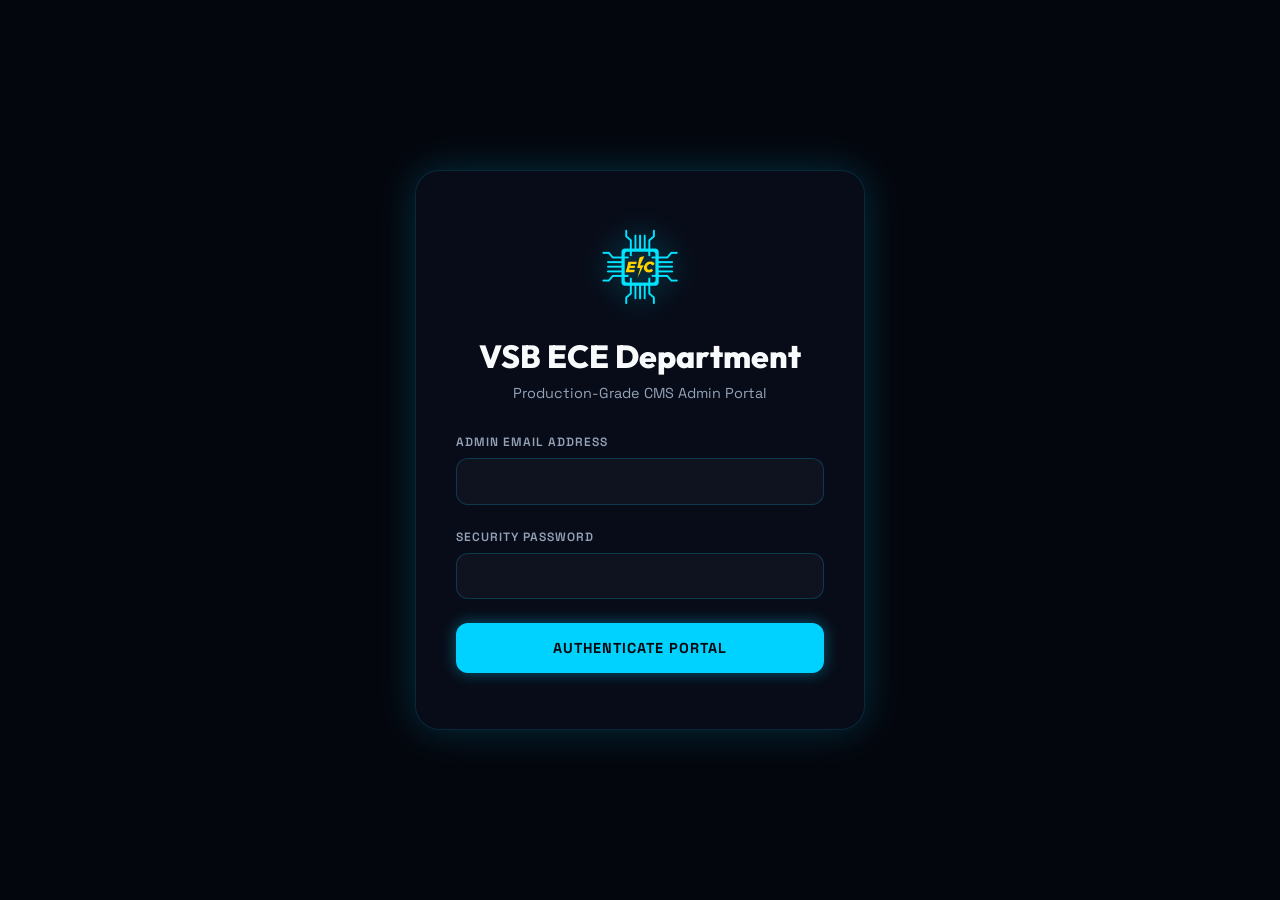
==== commit d735d692: "fix(auth): remove placeholder text suggestions and disable browser autocomplete on admin login forms" ====
--- a/admin.html
+++ b/admin.html
@@ -741,14 +741,14 @@
             <img src="assets/ece-logo.png" alt="ECE Logo" style="width: 80px; margin-bottom: 1.5rem; filter: drop-shadow(var(--text-glow));">
             <h2>VSB ECE Department</h2>
             <p>Production-Grade CMS Admin Portal</p>
-            <form id="cmsLoginForm" onsubmit="handleCmsLogin(event)">
+            <form id="cmsLoginForm" onsubmit="handleCmsLogin(event)" autocomplete="off">
                 <div class="form-group">
                     <label for="cms-username">Admin Email Address</label>
-                    <input type="text" id="cms-username" required class="form-control" placeholder="Enter email address">
+                    <input type="text" id="cms-username" required class="form-control" autocomplete="off" autocorrect="off" autocapitalize="off" spellcheck="false">
                 </div>
                 <div class="form-group">
                     <label for="cms-password">Security Password</label>
-                    <input type="password" id="cms-password" required class="form-control" placeholder="Enter password">
+                    <input type="password" id="cms-password" required class="form-control" autocomplete="new-password" autocorrect="off" autocapitalize="off" spellcheck="false">
                 </div>
                 <button type="submit" class="btn-submit">Authenticate Portal</button>
             </form>
